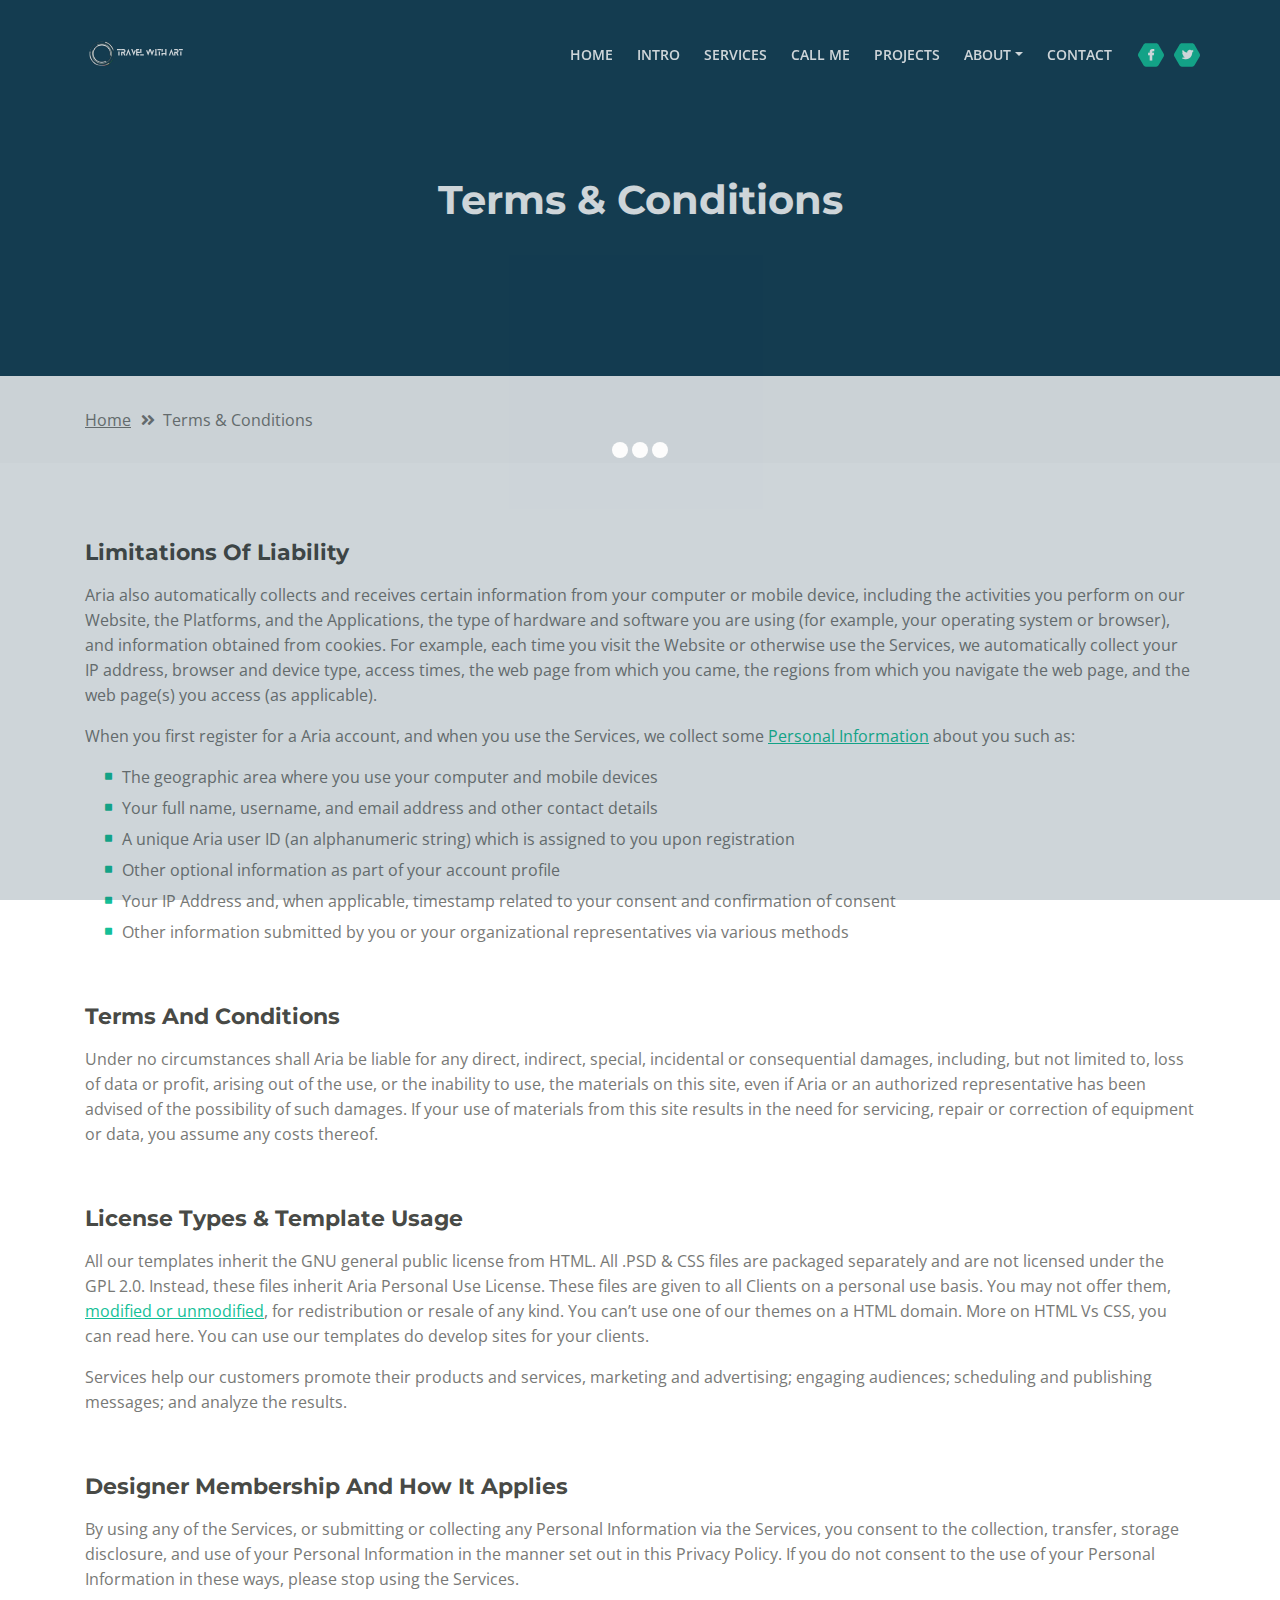
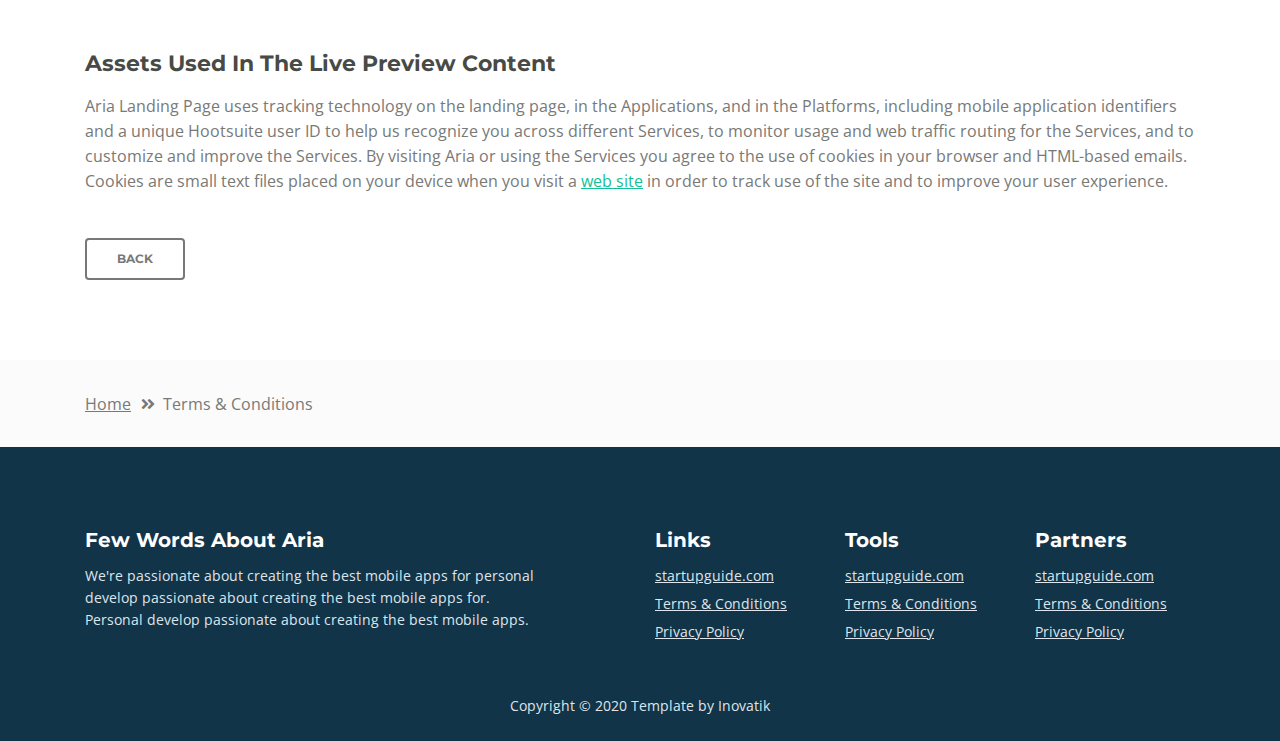
==== terms-conditions.html @ be3e30df "Add files via upload" ====
<!DOCTYPE html>
<html lang="en">
<head>
    <meta charset="utf-8">
    <meta name="viewport" content="width=device-width, initial-scale=1, shrink-to-fit=no">
    
    <!-- SEO Meta Tags -->
    <meta name="description" content="Aria is a business focused HTML landing page template built with Bootstrap to help you create lead generation websites for companies and their services.">
    <meta name="author" content="Inovatik">

    <!-- OG Meta Tags to improve the way the post looks when you share the page on LinkedIn, Facebook, Google+ -->
	<meta property="og:site_name" content="" /> <!-- website name -->
	<meta property="og:site" content="" /> <!-- website link -->
	<meta property="og:title" content=""/> <!-- title shown in the actual shared post -->
	<meta property="og:description" content="" /> <!-- description shown in the actual shared post -->
	<meta property="og:image" content="" /> <!-- image link, make sure it's jpg -->
	<meta property="og:url" content="" /> <!-- where do you want your post to link to -->
	<meta property="og:type" content="article" />

    <!-- Website Title -->
    <title>Terms Conditions - Aria - Business HTML Landing Page Template</title>
    
    <!-- Styles -->
    <link href="https://fonts.googleapis.com/css?family=Montserrat:500,700&display=swap&subset=latin-ext" rel="stylesheet">
    <link href="https://fonts.googleapis.com/css?family=Open+Sans:400,400i,600&display=swap&subset=latin-ext" rel="stylesheet">
    <link href="css/bootstrap.css" rel="stylesheet">
    <link href="css/fontawesome-all.css" rel="stylesheet">
    <link href="css/swiper.css" rel="stylesheet">
	<link href="css/magnific-popup.css" rel="stylesheet">
    <link href="css/styles.css" rel="stylesheet">
	
	<!-- Favicon  -->
    <link rel="icon" href="images/favicon.png">
</head>
<body data-spy="scroll" data-target=".fixed-top">
    
    <!-- Preloader -->
	<div class="spinner-wrapper">
        <div class="spinner">
            <div class="bounce1"></div>
            <div class="bounce2"></div>
            <div class="bounce3"></div>
        </div>
    </div>
    <!-- end of preloader -->
    

    <!-- Navbar -->
    <nav class="navbar navbar-expand-md navbar-dark navbar-custom fixed-top">
        <!-- Text Logo - Use this if you don't have a graphic logo -->
        <!-- <a class="navbar-brand logo-text page-scroll" href="index.html">Aria</a> -->

        <!-- Image Logo -->
        <a class="navbar-brand logo-image" href="index.html"><img src="images/logo.svg" alt="alternative"></a>
        
        <!-- Mobile Menu Toggle Button -->
        <button class="navbar-toggler" type="button" data-toggle="collapse" data-target="#navbarsExampleDefault" aria-controls="navbarsExampleDefault" aria-expanded="false" aria-label="Toggle navigation">
            <span class="navbar-toggler-awesome fas fa-bars"></span>
            <span class="navbar-toggler-awesome fas fa-times"></span>
        </button>
        <!-- end of mobile menu toggle button -->

        <div class="collapse navbar-collapse" id="navbarsExampleDefault">
            <ul class="navbar-nav ml-auto">
                <li class="nav-item">
                    <a class="nav-link page-scroll" href="index.html#header">HOME <span class="sr-only">(current)</span></a>
                </li>
                <li class="nav-item">
                    <a class="nav-link page-scroll" href="index.html#intro">INTRO</a>
                </li>
                <li class="nav-item">
                    <a class="nav-link page-scroll" href="index.html#services">SERVICES</a>
                </li>
                <li class="nav-item">
                    <a class="nav-link page-scroll" href="index.html#callMe">CALL ME</a>
                </li>
                <li class="nav-item">
                    <a class="nav-link page-scroll" href="index.html#projects">PROJECTS</a>
                </li>

                <!-- Dropdown Menu -->          
                <li class="nav-item dropdown">
                    <a class="nav-link dropdown-toggle page-scroll" href="index.html#about" id="navbarDropdown" role="button" aria-haspopup="true" aria-expanded="false">ABOUT</a>
                    <div class="dropdown-menu" aria-labelledby="navbarDropdown">
                        <a class="dropdown-item" href="terms-conditions.html"><span class="item-text">TERMS CONDITIONS</span></a>
                        <div class="dropdown-items-divide-hr"></div>
                        <a class="dropdown-item" href="privacy-policy.html"><span class="item-text">PRIVACY POLICY</span></a>
                    </div>
                </li>
                <!-- end of dropdown menu -->

                <li class="nav-item">
                    <a class="nav-link page-scroll" href="index.html#contact">CONTACT</a>
                </li>
            </ul>
            <span class="nav-item social-icons">
                <span class="fa-stack">
                    <a href="#your-link">
                        <span class="hexagon"></span>
                        <i class="fab fa-facebook-f fa-stack-1x"></i>
                    </a>
                </span>
                <span class="fa-stack">
                    <a href="#your-link">
                        <span class="hexagon"></span>
                        <i class="fab fa-twitter fa-stack-1x"></i>
                    </a>
                </span>
            </span>
        </div>
    </nav> <!-- end of navbar -->
    <!-- end of navbar -->


    <!-- Header -->
    <header id="header" class="ex-header">
        <div class="container">
            <div class="row">
                <div class="col-lg-12">
                    <h1>Terms & Conditions</h1>
                </div> <!-- end of col -->
            </div> <!-- end of row -->
        </div> <!-- end of container -->
    </header> <!-- end of ex-header -->
    <!-- end of header -->


    <!-- Breadcrumbs -->
    <div class="ex-basic-1">
        <div class="container">
            <div class="row">
                <div class="col-lg-12">
                    <div class="breadcrumbs">
                        <a href="index.html">Home</a><i class="fa fa-angle-double-right"></i><span>Terms & Conditions</span>
                    </div> <!-- end of breadcrumbs -->
                </div> <!-- end of col -->
            </div> <!-- end of row -->
        </div> <!-- end of container -->
    </div> <!-- end of ex-basic-1 -->
    <!-- end of breadcrumbs -->


    <!-- Terms Content -->
    <div class="ex-basic-2">
        <div class="container">
            <div class="row">
                <div class="col-lg-12">
                    <div class="text-container">
                        <h3>Limitations Of Liability</h3>
                        <p>Aria also automatically collects and receives certain information from your computer or mobile device, including the activities you perform on our Website, the Platforms, and the Applications, the type of hardware and software you are using (for example, your operating system or browser), and information obtained from cookies. For example, each time you visit the Website or otherwise use the Services, we automatically collect your IP address, browser and device type, access times, the web page from which you came, the regions from which you navigate the web page, and the web page(s) you access (as applicable).</p>
                        <p>When you first register for a Aria account, and when you use the Services, we collect some <a class="green" href="#your-link">Personal Information</a> about you such as:</p>
                        <ul class="list-unstyled li-space-lg indent">
                            <li class="media">
                                <i class="fas fa-square"></i>
                                <div class="media-body">The geographic area where you use your computer and mobile devices</div>
                            </li>
                            <li class="media">
                                <i class="fas fa-square"></i>
                                <div class="media-body">Your full name, username, and email address and other contact details</div>
                            </li>
                            <li class="media">
                                <i class="fas fa-square"></i>
                                <div class="media-body">A unique Aria user ID (an alphanumeric string) which is assigned to you upon registration</div>
                            </li>
                            <li class="media">
                                <i class="fas fa-square"></i>
                                <div class="media-body">Other optional information as part of your account profile</div>
                            </li>
                            <li class="media">
                                <i class="fas fa-square"></i>
                                <div class="media-body">Your IP Address and, when applicable, timestamp related to your consent and confirmation of consent</div>
                            </li>
                            <li class="media">
                                <i class="fas fa-square"></i>
                                <div class="media-body">Other information submitted by you or your organizational representatives via various methods</div>
                            </li>
                        </ul>
                    </div> <!-- end of text-container -->
                    
                    <div class="text-container">
                        <h3>Terms And Conditions</h3>
                        <p>Under no circumstances shall Aria be liable for any direct, indirect, special, incidental or consequential damages, including, but not limited to, loss of data or profit, arising out of the use, or the inability to use, the materials on this site, even if Aria or an authorized representative has been advised of the possibility of such damages. If your use of materials from this site results in the need for servicing, repair or correction of equipment or data, you assume any costs thereof.</p>
                    </div> <!-- end of text-container -->

                    <div class="text-container">
                        <h3>License Types & Template Usage</h3>
                        <p>All our templates inherit the GNU general public license from HTML. All .PSD & CSS files are packaged separately and are not licensed under the GPL 2.0. Instead, these files inherit Aria Personal Use License. These files are given to all Clients on a personal use basis. You may not offer them, <a class="green" href="#your-link">modified or unmodified</a>, for redistribution or resale of any kind. You can’t use one of our themes on a HTML domain. More on HTML Vs CSS, you can read here. You can use our templates do develop sites for your clients.</p>
                        <p>Services help our customers promote their products and services, marketing and advertising; engaging audiences; scheduling and publishing messages; and analyze the results.</p>
                    </div> <!-- end of text-container -->

                    <div class="text-container">
                        <h3>Designer Membership And How It Applies</h3>
                        <p>By using any of the Services, or submitting or collecting any Personal Information via the Services, you consent to the collection, transfer, storage disclosure, and use of your Personal Information in the manner set out in this Privacy Policy. If you do not consent to the use of your Personal Information in these ways, please stop using the Services.</p>
                    </div> <!-- end of text-container -->
                    
                    <div class="text-container last">
                        <h3>Assets Used In The Live Preview Content</h3>
                        <p>Aria Landing Page uses tracking technology on the landing page, in the Applications, and in the Platforms, including mobile application identifiers and a unique Hootsuite user ID to help us recognize you across different Services, to monitor usage and web traffic routing for the Services, and to customize and improve the Services. By visiting Aria or using the Services you agree to the use of cookies in your browser and HTML-based emails. Cookies are small text files placed on your device when you visit a <a class="green" href="#your-link">web site</a> in order to track use of the site and to improve your user experience.</p>
                        <a class="btn-outline-reg" href="index.html">BACK</a>
                    </div> <!-- end of text-container -->
                </div>
            </div> <!-- end of row -->
        </div> <!-- end of container -->
    </div> <!-- end of ex-basic -->
    <!-- end of terms content -->

    
    <!-- Breadcrumbs -->
    <div class="ex-basic-1">
        <div class="container">
            <div class="row">
                <div class="col-lg-12">
                    <div class="breadcrumbs">
                        <a href="index.html">Home</a><i class="fa fa-angle-double-right"></i><span>Terms & Conditions</span>
                    </div> <!-- end of breadcrumbs -->
                </div> <!-- end of col -->
            </div> <!-- end of row -->
        </div> <!-- end of container -->
    </div> <!-- end of ex-basic-1 -->
    <!-- end of breadcrumbs -->


    <!-- Footer -->
    <div class="footer">
        <div class="container">
            <div class="row">
                <div class="col-md-6">
                    <div class="text-container about">
                        <h4>Few Words About Aria</h4>
                        <p class="white">We're passionate about creating the best mobile apps for personal develop passionate about creating the best mobile apps for. Personal develop passionate about creating the best mobile apps.</p>
                    </div> <!-- end of text-container -->
                </div> <!-- end of col -->
                <div class="col-md-2">
                    <div class="text-container">
                        <h4>Links</h4>
                        <ul class="list-unstyled li-space-lg white">
                            <li>
                                <a class="white" href="#your-link">startupguide.com</a>
                            </li>
                            <li>
                                <a class="white" href="terms-conditions.html">Terms & Conditions</a>
                            </li>
                            <li>
                                <a class="white" href="privacy-policy.html">Privacy Policy</a>
                            </li>
                        </ul>
                    </div> <!-- end of text-container -->
                </div> <!-- end of col -->
                <div class="col-md-2">
                    <div class="text-container">
                        <h4>Tools</h4>
                        <ul class="list-unstyled li-space-lg">
                            <li>
                                <a class="white" href="#your-link">startupguide.com</a>
                            </li>
                            <li>
                                <a class="white" href="terms-conditions.html">Terms & Conditions</a>
                            </li>
                            <li class="media">
                                <a class="white" href="privacy-policy.html">Privacy Policy</a>
                            </li>
                        </ul>
                    </div> <!-- end of text-container -->
                </div> <!-- end of col -->
                <div class="col-md-2">
                    <div class="text-container">
                        <h4>Partners</h4>
                        <ul class="list-unstyled li-space-lg">
                            <li>
                                <a class="white" href="#your-link">startupguide.com</a>
                            </li>
                            <li>
                                <a class="white" href="terms-conditions.html">Terms & Conditions</a>
                            </li>
                            <li>
                                <a class="white" href="privacy-policy.html">Privacy Policy</a>
                            </li>
                        </ul>
                    </div> <!-- end of text-container -->
                </div> <!-- end of col -->
            </div> <!-- end of row -->
        </div> <!-- end of container -->
    </div> <!-- end of footer -->  
    <!-- end of footer -->


    <!-- Copyright -->
    <div class="copyright">
        <div class="container">
            <div class="row">
                <div class="col-lg-12">
                    <p class="p-small">Copyright © 2020 <a href="https://inovatik.com">Template by Inovatik</a></p>
                </div> <!-- end of col -->
            </div> <!-- enf of row -->
        </div> <!-- end of container -->
    </div> <!-- end of copyright --> 
    <!-- end of copyright -->

	
    <!-- Scripts -->
    <script src="js/jquery.min.js"></script> <!-- jQuery for Bootstrap's JavaScript plugins -->
    <script src="js/popper.min.js"></script> <!-- Popper tooltip library for Bootstrap -->
    <script src="js/bootstrap.min.js"></script> <!-- Bootstrap framework -->
    <script src="js/jquery.easing.min.js"></script> <!-- jQuery Easing for smooth scrolling between anchors -->
    <script src="js/swiper.min.js"></script> <!-- Swiper for image and text sliders -->
    <script src="js/jquery.magnific-popup.js"></script> <!-- Magnific Popup for lightboxes -->
    <script src="js/morphext.min.js"></script> <!-- Morphtext rotating text in the header -->
    <script src="js/isotope.pkgd.min.js"></script> <!-- Isotope for filter -->
    <script src="js/validator.min.js"></script> <!-- Validator.js - Bootstrap plugin that validates forms -->
    <script src="js/scripts.js"></script> <!-- Custom scripts -->
</body>
</html>
---- css/styles.css ----
/*****************************************
Table Of Contents:

01. General Styles
02. Preloader
03. Navigation
04. Header
05. Intro
06. Description
07. Services
08. Details 1
09. Details 2
10. Testimonials
11. Call Me
12. Projects
13. Project Lightboxes
14. Team
15. About
16. Contact
17. Footer
18. Copyright
19. Back To Top Button
20. Extra Pages
21. Media Queries
******************************************/

/*****************************************
Colors:

- Backgrounds - light gray #fbfbfb
- Background - dark blue #153e52
- Backgrounds navbar, footer - dark gray #113448
- Buttons, bullets, icons - green #14bf98
- Headings text - black #484a46
- Body text - gray #787976
- Body text - light gray #dfe5ec
******************************************/


/******************************/
/*     01. General Styles     */
/******************************/
body,
html {
    width: 100%;
	height: 100%;
}

body, p {
	color: #787976; 
	font: 400 1rem/1.5625rem "Open Sans", sans-serif;
}

.p-large {
	font: 400 1.125rem/1.625rem "Open Sans", sans-serif;
}

.p-small {
	font: 400 0.875rem/1.375rem "Open Sans", sans-serif;
}

.p-heading {
	margin-bottom: 3.5rem;
	text-align: center;
}

.li-space-lg li {
	margin-bottom: 0.375rem;
}

.indent {
	padding-left: 1.25rem;
}

h1 {
	color: #484a46;
	font: 700 2.5rem/3rem "Montserrat", sans-serif;
}

h2 {
	color: #484a46;
	font: 700 1.75rem/2.125rem "Montserrat", sans-serif;
}

h3 {
	color: #484a46;
	font: 700 1.375rem/1.75rem "Montserrat", sans-serif;
}

h4 {
	color: #484a46;
	font: 700 1.25rem/1.625rem "Montserrat", sans-serif;
}

h5 {
	color: #484a46;
	font: 700 1.125rem/1.5rem "Montserrat", sans-serif;
}

h6 {
	color: #484a46;
	font: 700 1rem/1.375rem "Montserrat", sans-serif;
}

a {
	color: #787976;
	text-decoration: underline;
}

a:hover {
	color: #787976;
	text-decoration: underline;
}

a.green {
	color: #14bf98;
}

a.white,
.white {
	color: #dfe5ec;
}

.testimonial-text {
	font-style: italic;
}

.testimonial-author {
	font: 700 1rem/1.375rem "Montserrat", sans-serif;
}

strong {
	color: #484a46;
}

.section-title {
	color: #14bf98;
	font: 500 0.8125rem/1.125rem "Montserrat", sans-serif;
}

.btn-solid-reg {
	display: inline-block;
	padding: 1.1875rem 1.875rem 1.1875rem 1.875rem;
	border: 0.125rem solid #14bf98;
	border-radius: 0.25rem;
	background-color: #14bf98;
	color: #fff;
	font: 700 0.75rem/0 "Montserrat", sans-serif;
	text-decoration: none;
	transition: all 0.2s;
}

.btn-solid-reg:hover {
	background-color: transparent;
	color: #14bf98;
	text-decoration: none;
}

.btn-solid-lg {
	display: inline-block;
	padding: 1.375rem 2.125rem 1.375rem 2.125rem;
	border: 0.125rem solid #14bf98;
	border-radius: 0.25rem;
	background-color: #14bf98;
	color: #fff;
	font: 700 0.75rem/0 "Montserrat", sans-serif;
	text-decoration: none;
	transition: all 0.2s;
}

.btn-solid-lg:hover {
	background-color: transparent;
	color: #14bf98;
	text-decoration: none;
}

.btn-outline-reg {
	display: inline-block;
	padding: 1.1875rem 1.875rem 1.1875rem 1.875rem;
	border: 0.125rem solid #787976;
	border-radius: 0.25rem;
	background-color: transparent;
	color: #787976;
	font: 700 0.75rem/0 "Montserrat", sans-serif;
	text-decoration: none;
	transition: all 0.2s;
}

.btn-outline-reg:hover {
	background-color: #787976;
	color: #fff;
	text-decoration: none;
}

.btn-outline-lg {
	display: inline-block;
	padding: 1.375rem 2.125rem 1.375rem 2.125rem;
	border: 0.125rem solid #787976;
	border-radius: 0.25rem;
	background-color: transparent;
	color: #787976;
	font: 700 0.75rem/0 "Montserrat", sans-serif;
	text-decoration: none;
	transition: all 0.2s;
}

.btn-outline-lg:hover {
	background-color: #787976;
	color: #fff;
	text-decoration: none;
}

.btn-outline-sm {
	display: inline-block;
	padding: 1rem 1.625rem 0.9375rem 1.625rem;
	border: 0.125rem solid #787976;
	border-radius: 0.25rem;
	background-color: transparent;
	color: #787976;
	font: 700 0.75rem/0 "Montserrat", sans-serif;
	text-decoration: none;
	transition: all 0.2s;
}

.btn-outline-sm:hover {
	background-color: #787976;
	color: #fff;
	text-decoration: none;
}

.form-group {
	position: relative;
	margin-bottom: 1.25rem;
}

.form-group.has-error.has-danger {
	margin-bottom: 0.625rem;
}

.form-group.has-error.has-danger .help-block.with-errors ul {
	margin-top: 0.375rem;
}

.label-control {
	position: absolute;
	top: 0.8125rem;
	left: 1.375rem;
	color: #787976;
	opacity: 1;
	font: 400 0.875rem/1.375rem "Open Sans", sans-serif;
	cursor: text;
	transition: all 0.2s ease;
}

/* IE10+ hack to solve lower label text position compared to the rest of the browsers */
@media screen and (-ms-high-contrast: active), screen and (-ms-high-contrast: none) {  
	.label-control {
		top: 0.9375rem;
	}
}

.form-control-input:focus + .label-control,
.form-control-input.notEmpty + .label-control,
.form-control-textarea:focus + .label-control,
.form-control-textarea.notEmpty + .label-control {
	top: 0.125rem;
	opacity: 1;
	font-size: 0.75rem;
	font-weight: 500;
}

.form-control-input,
.form-control-select {
	display: block; /* needed for proper display of the label in Firefox, IE, Edge */
	width: 100%;
	padding-top: 1.25rem;
	padding-bottom: 0.25rem;
	padding-left: 1.3125rem;
	border: 1px solid #dadada;
	border-radius: 0.25rem;
	background-color: #fff;
	color: #787976;
	font: 400 0.875rem/1.375rem "Open Sans", sans-serif;
	transition: all 0.2s;
	-webkit-appearance: none; /* removes inner shadow on form inputs on ios safari */
}

.form-control-select {
	padding-top: 0.5rem;
	padding-bottom: 0.5rem;
	height: 3rem;
}

/* IE10+ hack to solve lower label text position compared to the rest of the browsers */
@media screen and (-ms-high-contrast: active), screen and (-ms-high-contrast: none) {  
	.form-control-input {
		padding-top: 1.25rem;
		padding-bottom: 0.75rem;
		line-height: 1.75rem;
	}

	.form-control-select {
		padding-top: 0.875rem;
		padding-bottom: 0.75rem;
		height: 3.125rem;
		line-height: 2.125rem;
	}
}

select {
    /* you should keep these first rules in place to maintain cross-browser behavior */
    -webkit-appearance: none;
	-moz-appearance: none;
	-ms-appearance: none;
    -o-appearance: none;
    appearance: none;
    background-image: url('../images/down-arrow.png');
    background-position: 96% 50%;
    background-repeat: no-repeat;
    outline: none;
}

select::-ms-expand {
    display: none; /* removes the ugly default down arrow on select form field in IE11 */
}

.form-control-textarea {
	display: block; /* used to eliminate a bottom gap difference between Chrome and IE/FF */
	width: 100%;
	height: 8rem; /* used instead of html rows to normalize height between Chrome and IE/FF */
	padding-top: 1.25rem;
	padding-left: 1.3125rem;
	border: 1px solid #dadada;
	border-radius: 0.25rem;
	background-color: #fff;
	color: #787976;
	font: 400 1rem/1.5625rem "Open Sans", sans-serif;
	transition: all 0.2s;
}

.form-control-input:focus,
.form-control-select:focus,
.form-control-textarea:focus {
	border: 1px solid #a1a1a1;
	outline: none; /* Removes blue border on focus */
}

.form-control-input:hover,
.form-control-select:hover,
.form-control-textarea:hover {
	border: 1px solid #a1a1a1;
}

.checkbox {
	font: 400 0.875rem/1.375rem "Open Sans", sans-serif;
}

input[type='checkbox'] {
	vertical-align: -15%;
	margin-right: 0.375rem;
}

/* IE10+ hack to raise checkbox field position compared to the rest of the browsers */
@media screen and (-ms-high-contrast: active), screen and (-ms-high-contrast: none) {  
	input[type='checkbox'] {
		vertical-align: -9%;
	}
}

.form-control-submit-button {
	display: inline-block;
	width: 100%;
	height: 3.125rem;
	border: 0.125rem solid #14bf98;
	border-radius: 0.25rem;
	background-color: #14bf98;
	color: #fff;
	font: 700 0.75rem/1.75rem "Montserrat", sans-serif;
	cursor: pointer;
	transition: all 0.2s;
}

.form-control-submit-button:hover {
	background-color: transparent;
	color: #14bf98;
}

/* Form Success And Error Message Formatting */
#lmsgSubmit.h3.text-center.tada.animated,
#cmsgSubmit.h3.text-center.tada.animated,
#pmsgSubmit.h3.text-center.tada.animated,
#lmsgSubmit.h3.text-center,
#cmsgSubmit.h3.text-center,
#pmsgSubmit.h3.text-center {
	display: block;
	margin-bottom: 0;
	color: #b93636;
	font: 400 1.125rem/1rem "Open Sans", sans-serif;
}

.help-block.with-errors .list-unstyled {
	color: #787976;
	font-size: 0.75rem;
	line-height: 1.125rem;
	text-align: left;
}

.help-block.with-errors ul {
	margin-bottom: 0;
}
/* end of form success and error message formatting */

/* Form Success And Error Message Animation - Animate.css */
@-webkit-keyframes tada {
	from {
		-webkit-transform: scale3d(1, 1, 1);
		-ms-transform: scale3d(1, 1, 1);
		transform: scale3d(1, 1, 1);
	}
	10%, 20% {
		-webkit-transform: scale3d(.9, .9, .9) rotate3d(0, 0, 1, -3deg);
		-ms-transform: scale3d(.9, .9, .9) rotate3d(0, 0, 1, -3deg);
		transform: scale3d(.9, .9, .9) rotate3d(0, 0, 1, -3deg);
	}
	30%, 50%, 70%, 90% {
		-webkit-transform: scale3d(1.1, 1.1, 1.1) rotate3d(0, 0, 1, 3deg);
		-ms-transform: scale3d(1.1, 1.1, 1.1) rotate3d(0, 0, 1, 3deg);
		transform: scale3d(1.1, 1.1, 1.1) rotate3d(0, 0, 1, 3deg);
	}
	40%, 60%, 80% {
		-webkit-transform: scale3d(1.1, 1.1, 1.1) rotate3d(0, 0, 1, -3deg);
		-ms-transform: scale3d(1.1, 1.1, 1.1) rotate3d(0, 0, 1, -3deg);
		transform: scale3d(1.1, 1.1, 1.1) rotate3d(0, 0, 1, -3deg);
	}
	to {
		-webkit-transform: scale3d(1, 1, 1);
		-ms-transform: scale3d(1, 1, 1);
		transform: scale3d(1, 1, 1);
	}
}

@keyframes tada {
	from {
		-webkit-transform: scale3d(1, 1, 1);
		-ms-transform: scale3d(1, 1, 1);
		transform: scale3d(1, 1, 1);
	}
	10%, 20% {
		-webkit-transform: scale3d(.9, .9, .9) rotate3d(0, 0, 1, -3deg);
		-ms-transform: scale3d(.9, .9, .9) rotate3d(0, 0, 1, -3deg);
		transform: scale3d(.9, .9, .9) rotate3d(0, 0, 1, -3deg);
	}
	30%, 50%, 70%, 90% {
		-webkit-transform: scale3d(1.1, 1.1, 1.1) rotate3d(0, 0, 1, 3deg);
		-ms-transform: scale3d(1.1, 1.1, 1.1) rotate3d(0, 0, 1, 3deg);
		transform: scale3d(1.1, 1.1, 1.1) rotate3d(0, 0, 1, 3deg);
	}
	40%, 60%, 80% {
		-webkit-transform: scale3d(1.1, 1.1, 1.1) rotate3d(0, 0, 1, -3deg);
		-ms-transform: scale3d(1.1, 1.1, 1.1) rotate3d(0, 0, 1, -3deg);
		transform: scale3d(1.1, 1.1, 1.1) rotate3d(0, 0, 1, -3deg);
	}
	to {
		-webkit-transform: scale3d(1, 1, 1);
		-ms-transform: scale3d(1, 1, 1);
		transform: scale3d(1, 1, 1);
	}
}

.tada {
	-webkit-animation-name: tada;
	animation-name: tada;
}

.animated {
	-webkit-animation-duration: 1s;
	animation-duration: 1s;
	-webkit-animation-fill-mode: both;
	animation-fill-mode: both;
}
/* end of form success and error message animation - Animate.css */

/* Fade-move Animation For Lightbox - Magnific Popup */
/* at start */
.my-mfp-slide-bottom .zoom-anim-dialog {
	opacity: 0;
	transition: all 0.2s ease-out;
	-webkit-transform: translateY(-1.25rem) perspective(37.5rem) rotateX(10deg);
	-ms-transform: translateY(-1.25rem) perspective(37.5rem) rotateX(10deg);
	transform: translateY(-1.25rem) perspective(37.5rem) rotateX(10deg);
}

/* animate in */
.my-mfp-slide-bottom.mfp-ready .zoom-anim-dialog {
	opacity: 1;
	-webkit-transform: translateY(0) perspective(37.5rem) rotateX(0); 
	-ms-transform: translateY(0) perspective(37.5rem) rotateX(0); 
	transform: translateY(0) perspective(37.5rem) rotateX(0); 
}

/* animate out */
.my-mfp-slide-bottom.mfp-removing .zoom-anim-dialog {
	opacity: 0;
	-webkit-transform: translateY(-0.625rem) perspective(37.5rem) rotateX(10deg); 
	-ms-transform: translateY(-0.625rem) perspective(37.5rem) rotateX(10deg); 
	transform: translateY(-0.625rem) perspective(37.5rem) rotateX(10deg); 
}

/* dark overlay, start state */
.my-mfp-slide-bottom.mfp-bg {
	opacity: 0;
	transition: opacity 0.2s ease-out;
}

/* animate in */
.my-mfp-slide-bottom.mfp-ready.mfp-bg {
	opacity: 0.8;
}
/* animate out */
.my-mfp-slide-bottom.mfp-removing.mfp-bg {
	opacity: 0;
}
/* end of fade-move animation for lightbox - magnific popup */

/* Fade Animation For Image Slider - Magnific Popup */
@-webkit-keyframes fadeIn {
	from {
		opacity: 0;
	}
	to {
		opacity: 1;
	}
}

@keyframes fadeIn {
	from {
		opacity: 0;
	}
	to {
		opacity: 1;
	}
}

.fadeIn {
	-webkit-animation: fadeIn 0.6s;
	animation: fadeIn 0.6s;
}

@-webkit-keyframes fadeOut {
	from {
		opacity: 1;
	}
	to {
		opacity: 0;
	}
}

@keyframes fadeOut {
	from {
		opacity: 1;
	}
	to {
		opacity: 0;
	}
}

.fadeOut {
	-webkit-animation: fadeOut 0.8s;
	animation: fadeOut 0.8s;
}
/* end of fade animation for image slider - magnific popup */


/*************************/
/*     02. Preloader     */
/*************************/
.spinner-wrapper {
	position: fixed;
	z-index: 999999;
	top: 0;
	right: 0;
	bottom: 0;
	left: 0;
	background: #113448;
}

.spinner {
	position: absolute;
	top: 50%; /* centers the loading animation vertically one the screen */
	left: 50%; /* centers the loading animation horizontally one the screen */
	width: 3.75rem;
	height: 1.25rem;
	margin: -0.625rem 0 0 -1.875rem; /* is width and height divided by two */ 
	text-align: center;
}

.spinner > div {
	display: inline-block;
	width: 1rem;
	height: 1rem;
	border-radius: 100%;
	background-color: #fff;
	-webkit-animation: sk-bouncedelay 1.4s infinite ease-in-out both;
	animation: sk-bouncedelay 1.4s infinite ease-in-out both;
}

.spinner .bounce1 {
	-webkit-animation-delay: -0.32s;
	animation-delay: -0.32s;
}

.spinner .bounce2 {
	-webkit-animation-delay: -0.16s;
	animation-delay: -0.16s;
}

@-webkit-keyframes sk-bouncedelay {
	0%, 80%, 100% { -webkit-transform: scale(0); }
	40% { -webkit-transform: scale(1.0); }
}

@keyframes sk-bouncedelay {
	0%, 80%, 100% { 
		-webkit-transform: scale(0);
		-ms-transform: scale(0);
		transform: scale(0);
	} 40% { 
		-webkit-transform: scale(1.0);
		-ms-transform: scale(1.0);
		transform: scale(1.0);
	}
}


/**************************/
/*     03. Navigation     */
/**************************/
.navbar-custom {
	padding-top: 0.375rem;
	padding-bottom: 0.375rem;
	background-color: #113448;
	box-shadow: 0 0.0625rem 0.375rem 0 rgba(0, 0, 0, 0.1);
	font: 600 0.875rem/0.875rem "Open Sans", sans-serif;
	transition: all 0.2s;
}

.navbar-custom .navbar-brand {
	font-size: 0;
}

.navbar-custom .navbar-brand.logo-image img {
    width: 7.0625rem;
	height: 2rem;
	-webkit-backface-visibility: hidden;
}

.navbar-custom .navbar-brand.logo-text {
	margin-top: 0.25rem;
	margin-bottom: 0.25rem;
	font: 700 2.25rem/1.5rem "Montserrat", sans-serif;
	color: #fff;
	text-decoration: none;
}

.navbar-custom .navbar-nav {
	margin-top: 0.75rem;
	margin-bottom: 0.5rem;
}

.navbar-custom .nav-item .nav-link {
	padding: 0.625rem 0.75rem 0.625rem 0.75rem;
	color: #fff;
	text-decoration: none;
	transition: all 0.2s ease;
}

.navbar-custom .nav-item .nav-link:hover,
.navbar-custom .nav-item .nav-link.active {
	color: #14bf98;
}

/* Dropdown Menu */
.navbar-custom .dropdown:hover > .dropdown-menu {
	display: block; /* this makes the dropdown menu stay open while hovering it */
	min-width: auto;
	animation: fadeDropdown 0.2s; /* required for the fade animation */
}

@keyframes fadeDropdown {
    0% {
        opacity: 0;
    }

    100% {
        opacity: 1;
    }
}

.navbar-custom .dropdown-toggle:focus { /* removes dropdown outline on focus  */
	outline: 0;
}

.navbar-custom .dropdown-menu {
	margin-top: 0;
	border: none;
	border-radius: 0.25rem;
	background-color: #113448;
}

.navbar-custom .dropdown-item {
	color: #fff;
	text-decoration: none;
}

.navbar-custom .dropdown-item:hover {
	background-color: #113448;
}

.navbar-custom .dropdown-item .item-text {
	font: 600 0.875rem/0.875rem "Open Sans", sans-serif;
}

.navbar-custom .dropdown-item:hover .item-text {
	color: #14bf98;
}

.navbar-custom .dropdown-items-divide-hr {
	width: 100%;
	height: 1px;
	margin: 0.75rem auto 0.75rem auto;
	border: none;
	background-color: #b5bcc4;
	opacity: 0.2;
}
/* end of dropdown menu */

.navbar-custom .social-icons {
	display: none;
}

.navbar-custom .navbar-toggler {
	border: none;
	color: #fff;
	font-size: 2rem;
}

.navbar-custom button[aria-expanded='false'] .navbar-toggler-awesome.fas.fa-times{
	display: none;
}

.navbar-custom button[aria-expanded='false'] .navbar-toggler-awesome.fas.fa-bars{
	display: inline-block;
}

.navbar-custom button[aria-expanded='true'] .navbar-toggler-awesome.fas.fa-bars{
	display: none;
}

.navbar-custom button[aria-expanded='true'] .navbar-toggler-awesome.fas.fa-times{
	display: inline-block;
	margin-right: 0.125rem;
}


/*********************/
/*    04. Header     */
/*********************/
.header {
	background: linear-gradient(rgba(0, 0, 0, 0.3), rgba(0, 0, 0, 0.5)), url('../images/header-background.jpg') center center no-repeat;
	background-size: cover;
}

.header .header-content {
	padding-top: 8rem;
	padding-bottom: 2.125rem;
	text-align: center;
}

.header .text-container {
	margin-bottom: 3rem;
}

.header h1 {
	margin-bottom: 0.5rem;
	color: #fff;
}

.header .p-large {
	margin-bottom: 2rem;
	color: #dfe5ec;
}

.header .btn-solid-lg {
	margin-right: 0.5rem;
	margin-bottom: 1.25rem;
}


/*********************/
/*     05. Intro     */
/*********************/
.basic-1 {
	padding-top: 6.5rem;
	padding-bottom: 3rem;
}

.basic-1 .text-container {
	margin-bottom: 3rem;
}

.basic-1 .section-title {
	margin-bottom: 0.5rem;
}

.basic-1 h2 {
	margin-bottom: 1.375rem;
}

.basic-1 .testimonial-author {
	color: #484a46;
}

/* Hover Animation */
.basic-1 .image-container {
	overflow: hidden;
	border-radius: 0.25rem;
}

.basic-1 .image-container img {
	margin: 0;
	border-radius: 0.25rem;
	transition: all 0.3s;
}

.basic-1 .image-container:hover img {
	-moz-transform: scale(1.15);
	-webkit-transform: scale(1.15);
	transform: scale(1.15);
} 
/* end of hover animation */


/***************************/
/*     06. Description     */
/***************************/
.cards-1 {
	padding-top: 3rem;
	padding-bottom: 2.875rem;
}

.cards-1 .card {
	margin-bottom: 2.5rem;
	border: none;
	text-align: center;
}

.cards-1 .fa-stack {
	width: 6rem;
	height: 6rem;
	margin-right: auto;
	margin-bottom: 1rem;
	margin-left: auto;
	line-height: 6rem;
	text-align: left;
}

.cards-1 .fa-stack .hexagon {
	position: absolute;
	width: 6rem;
	height: 6rem;
	background: url('../images/hexagon-green.svg') center center no-repeat;
	background-size: 6rem 6rem;
}

.cards-1 .fa-stack-1x {
	color: #fff;
	font-size: 2rem;
}

.cards-1 .card-body {
	padding: 0;
}

.cards-1 .card-title {
	margin-bottom: 0.625rem;
}


/************************/
/*     07. Services     */
/************************/
.cards-2 {
	padding-top: 6.625rem;	
	padding-bottom: 1.25rem;	
	background-color: #fbfbfb;
}

.cards-2 .section-title {
	margin-bottom: 0.5rem;
	text-align: center;
}

.cards-2 h2 {
	margin-bottom: 3.25rem;
	text-align: center;
}

.cards-2 .card {
	margin-bottom: 5.625rem;
	border: none;
	background-color: transparent;
}

.cards-2 .card-image img {
	border-top-left-radius: 0.375rem;
	border-top-right-radius: 0.375rem;
}

.cards-2 .card-body {
	padding: 2.25rem 2rem 2.125rem 2rem;
	border: 1px solid #ebe8e8;
	border-bottom-left-radius: 0.375rem;
	border-bottom-right-radius: 0.375rem;
	background-color: #fff;
}

.cards-2 h3 {
	margin-bottom: 0.75rem;
	text-align: center;
}

.cards-2 .list-unstyled {
	margin-bottom: 1.5rem;
}

.cards-2 .list-unstyled .fas {
	color: #14bf98;
	font-size: 0.5rem;
	line-height: 1.375rem;
}

.cards-2 .list-unstyled .media-body {
	margin-left: 0.625rem;
}

.cards-2 .price {
	margin-bottom: 0.25rem;
	color: #484a46;
	font: 700 1rem/1.5rem "Montserrat", sans-serif;
	text-align: center;
}

.cards-2 .price span {
	color: #14bf98;
}

.cards-2 .button-container {
	margin-top: -1.375rem;
	text-align: center;
}

.cards-2 .btn-solid-reg:hover {
	background-color: #fff;
}


/*************************/
/*     08. Details 1     */
/*************************/
.accordion .area-1 {
	height: 27rem;
	background: url('../images/details-1-background.jpg') center center no-repeat;
	background-size: cover;
}

.accordion .accordion-container {
	max-width: 90%;
	margin-right: auto;
	margin-left: auto;
	padding-top: 6.375rem;
	padding-bottom: 1.5rem;
}

.accordion h2 {
	margin-bottom: 1.625rem;
}

.accordion .item {
	margin-bottom: 2rem;
}

.accordion h4 {
	margin-bottom: 0;
}

.accordion span[aria-expanded="true"] .circle-numbering,
.accordion span[aria-expanded="false"] .circle-numbering {
	display: inline-block;
	width: 2.25rem;
	height: 2.25rem;
	margin-right: 0.875rem;
	border: 0.125rem solid #14bf98;
	border-radius: 50%;
	background-color: #14bf98;
	color: #fff;
	font: 700 1rem/2.125rem "Montserrat", sans-serif;
	text-align: center;
	vertical-align: middle;
	cursor: pointer;
	transition: all 0.2s ease;
}

.accordion span[aria-expanded="false"] .circle-numbering {
	border: 0.125rem solid #484a46;
	background-color: transparent;
	color: #484a46;
}

.accordion .item:hover span[aria-expanded="false"] .circle-numbering {
	border: 0.125rem solid #14bf98;
	color: #14bf98;
}

.accordion .accordion-title {
	display: inline-block;
	width: 70%;
	margin-top: 0.125rem;
	margin-bottom: 0.25rem;
	color: #484a46;
	font: 700 1.25rem/1.75rem "Montserrat", sans-serif;
	vertical-align: middle;
	cursor: pointer;
	transition: all 0.2s ease;
}

.accordion .item:hover .accordion-title {
	color: #14bf98;
}

.accordion span[aria-expanded="true"] .accordion-title {
	color: #14bf98;
}

.accordion .accordion-body {
	margin-left: 3.125rem;
}


/*************************/
/*     09. Details 2     */
/*************************/
.tabs .tabs-container {
	max-width: 90%;
	margin-right: auto;
	margin-left: auto;
	padding-top: 2rem;
	padding-bottom: 5.75rem;
}

.tabs .nav-tabs {
	justify-content: center;
	margin-bottom: 1.125rem;
	border-bottom: none;
}

.tabs .nav-link {
	margin-right: 1.625rem;
	margin-bottom: 0.875rem;
	padding: 0;
	border: none;
	border-radius: 0.25rem;
	color: #c1cace;
	font: 700 1.375rem/1.375rem "Montserrat", sans-serif;
	text-decoration: none;
	transition: all 0.2s ease;
}

.tabs .nav-link:hover,
.tabs .nav-link.active {
	color: #14bf98;
}

.tabs .nav-link .fas {
	margin-right: 0.125rem;
	font-size: 0.875rem;
	vertical-align: 20%;
}

.tabs #tab-1 .progress-container {
	margin-top: 1.5rem;
}

.tabs #tab-1 .progress-container .title {
	margin-bottom: 0.25rem;
	color: #484a46;
	font: 600 0.875rem/1.25rem "Open Sans", sans-serif;
}

.tabs #tab-1 .progress {
	height: 1.375rem;
	margin-bottom: 1.125rem;
	border-radius: 0.125rem;
	background-color: #f9fafc;
}

.tabs #tab-1 .progress-bar {
	display: block;
	padding-left: 1.5rem;
	border-radius: 0.125rem;
	background: linear-gradient(to bottom right, #14bf98, #1bd1a7);
}

.tabs #tab-1 .progress-bar.first {
	width: 100%;
}

.tabs #tab-1 .progress-bar.second {
	width: 75%;
}

.tabs #tab-1 .progress-bar.third {
	width: 90%;
}

.tabs #tab-2 .list-unstyled {
	margin-top: 1.75rem;
	margin-bottom: 0;
	vertical-align: top;
}

.tabs #tab-2 .list-unstyled .media {
	margin-bottom: 2rem;
}

.tabs #tab-2 .list-unstyled .media-bullet {
	color: #14bf98;
	font-weight: 600;
	font-size: 2rem;
	line-height: 2rem;
}

.tabs #tab-2 .list-unstyled .media-body {
	margin-left: 0.875rem;
}

.tabs #tab-3 .list-unstyled .fas {
	color: #14bf98;
	font-size: 0.5rem;
	line-height: 1.375rem;
}

.tabs #tab-3 .list-unstyled .media-body {
	margin-left: 0.625rem;
}

.tabs #tab-3 .list-unstyled {
	margin-bottom: 1.75rem;
}

.tabs .area-2 {
	height: 27rem;
	background: url('../images/details-2-background.jpg') center center no-repeat;
	background-size: cover;
}


/****************************/
/*     10. Testimonials     */
/****************************/
.slider {
	padding-top: 6.375rem;
	padding-bottom: 6.5rem;
	background-color: #fbfbfb;
}

.slider h2 {
	margin-bottom: 0.75rem;
	text-align: center;
}

.slider .slider-container {
	position: relative;
}

.slider .swiper-container {
	position: static;
	width: 90%;
	text-align: center;
}

.slider .swiper-button-prev:focus,
.slider .swiper-button-next:focus {
	/* even if you can't see it chrome you can see it on mobile device */
	outline: none;
}

.slider .swiper-button-prev {
	left: -0.5rem;
	background-image: url("data:image/svg+xml;charset=utf-8,%3Csvg%20xmlns%3D'http%3A%2F%2Fwww.w3.org%2F2000%2Fsvg'%20viewBox%3D'0%200%2028%2044'%3E%3Cpath%20d%3D'M0%2C22L22%2C0l2.1%2C2.1L4.2%2C22l19.9%2C19.9L22%2C44L0%2C22L0%2C22L0%2C22z'%20fill%3D'%23787976'%2F%3E%3C%2Fsvg%3E");
	background-size: 1.125rem 1.75rem;
}

.slider .swiper-button-next {
	right: -0.5rem;
	background-image: url("data:image/svg+xml;charset=utf-8,%3Csvg%20xmlns%3D'http%3A%2F%2Fwww.w3.org%2F2000%2Fsvg'%20viewBox%3D'0%200%2028%2044'%3E%3Cpath%20d%3D'M27%2C22L27%2C22L5%2C44l-2.1-2.1L22.8%2C22L2.9%2C2.1L5%2C0L27%2C22L27%2C22z'%20fill%3D'%23787976'%2F%3E%3C%2Fsvg%3E");
	background-size: 1.125rem 1.75rem;
}

.slider .card {
	position: relative;
	border: none;
	background-color: transparent;
}

.slider .card-image {
	width: 6rem;
	height: 6rem;
	margin-right: auto;
	margin-bottom: 0.25rem;
	margin-left: auto;
	border-radius: 50%;
}

.slider .card .card-body {
	padding-bottom: 0;
}

.slider .testimonial-text {
	margin-bottom: 0.625rem;
}

.slider .testimonial-author {
	color: #484a46;
}


/**********************/
/*     11. Call Me    */
/**********************/
.form-1 {
	padding-top: 6.625rem;	
	padding-bottom: 5.625rem;	
	background-color: #153e52;
}

.form-1 .text-container {
	margin-bottom: 4rem;
}

.form-1 .section-title {
	margin-bottom: 0.5rem;
}

.form-1 h2 {
	margin-bottom: 1.375rem;
	color: #fff;
}

.form-1 .list-unstyled .fas {
	color: #14bf98;
	font-size: 0.5rem;
	line-height: 1.375rem;
}

.form-1 .list-unstyled .media-body {
	margin-left: 0.625rem;
}

.form-1 .label-control {
	color: #fff;
}

.form-1 .form-control-input,
.form-1 .form-control-select {
	border: 1px solid #39728f;
	background-color: #2a5d77;
	color: #fff;
}

.form-1 .form-control-textarea {
	border: 1px solid #39728f;
	background-color: #2a5d77;
	color: #fff;
}

.form-1 .form-control-input:focus,
.form-1 .form-control-input:hover,
.form-1 .form-control-select:focus,
.form-1 .form-control-select:hover,
.form-1 .form-control-textarea:focus,
.form-1 .form-control-textarea:hover {
	border: 1px solid #fff;
}

#lmsgSubmit.h3.text-center.tada.animated,
#lmsgSubmit.h3.text-center {
	color: #fff;
}

.form-1 .help-block.with-errors .list-unstyled {
	color: #dfe5ec;
}


/************************/
/*     12. Projects     */
/************************/
.filter {
	padding-top: 6.5rem;
	padding-bottom: 7rem;
}

.filter .section-title {
	margin-bottom: 0.5rem;
}

.filter h2,
.filter .section-title {
	text-align: center;
}

.filter h2 {
	margin-bottom: 3.25rem;
}

.filter .button-group {
	text-align: center;
}

.filter .button-group a {
	display: inline-block;
	margin-right: 0.1875rem;
	margin-bottom: 0.5rem;
	margin-left: 0.1875rem;
	padding: 0.3125rem 1.375rem 0.25rem 1.375rem;
	border-radius: 0.25rem;
	background-color: #f1f4f7;
	color: #7b7e85;
	font: 700 0.75rem/1.25rem "Montserrat", sans-serif;
	cursor: pointer;
	transition: all 0.2s ease;
}

.filter .button-group a:hover {
	background-color: #14bf98;
	color: #fff;
}

.filter .button-group a.button.is-checked {
	background-color: #14bf98;
	color: #fff;
}

.filter .grid {
	margin-top: 1.25rem;
	border-radius: 0.375rem;
}

/* Hover Animation */
.filter .element-item {
	position: relative;
	float: left;
	overflow: hidden;
	width: 50%;
	background-color: #000; /* to hide 1px white margin in IE */
}

.filter .element-item img {
	max-width: 100%;
	margin: 0;
	transition: all 0.3s;
}

.filter .element-item:hover img {
	-moz-transform: scale(1.15);
	-webkit-transform: scale(1.15);
	transform: scale(1.15);
} 
/* end of hover animation */

.filter .element-item .element-item-overlay { 
	position: absolute;
	z-index: 2;
	top: 0;
	left: 0;
	width: 100%;
	height: 100%;
	background-color: rgba(0, 0, 0, 0.4);
	opacity: 1;
	text-align: center;
	transition: all 0.3s;
}

.filter .element-item .element-item-overlay span { 
	position: absolute;
	z-index: 3;
	top: 42%;
	right: 0;
	left: 0;
	color: #fff;
	font: 700 1.125rem/1.625rem "Montserrat", sans-serif;
}


/**********************************/
/*     13. Project Lightboxes     */
/**********************************/
.lightbox-basic {
	position: relative;
	max-width: 62.5rem;
	margin: 2.5rem auto;
	padding: 1.5625rem;
	border-radius: 0.25rem;
	background: #fff;
	text-align: left;
}

.lightbox-basic img {
	margin-right: auto;
	margin-bottom: 2rem;
	margin-left: auto;
	border-radius: 0.25rem;
}

.lightbox-basic .line-heading {
	width: 3rem;
	height: 1px;
	margin-top: 0;
	margin-bottom: 0.625rem;
	margin-left: 0;
	border: none;
	background-color: #14bf98;
}

.lightbox-basic h6 {
	margin-bottom: 2rem;
}

.lightbox-basic .testimonial-container {
	margin-top: 1.75rem;
	margin-bottom: 2.125rem;
	padding: 1.125rem 1.5rem 1.125rem 1.5rem;
	border-radius: 0.25rem;
	background-color: #fbfbfb;
}

.lightbox-basic .testimonial-text {
	margin-bottom: 0.5rem;
}

.lightbox-basic .testimonial-author {
	margin-bottom: 0;
}

.lightbox-basic .btn-solid-reg,
.lightbox-basic .btn-outline-reg {
	margin-right: 0.375rem;
	margin-bottom: 1rem;
}

.lightbox-basic a.mfp-close.as-button {
	position: relative;
	width: auto;
	height: auto;
	margin-right: 0.5rem;
	color: #484a46;
	opacity: 1;
}

.lightbox-basic a.mfp-close.as-button:hover {
	color: #f2f2f2;
}

.lightbox-basic button.mfp-close.x-button {
	position: absolute;
	top: -0.375rem;
	right: -0.375rem;
	width: 2.75rem;
	height: 2.75rem;
}


/********************/
/*     14. Team     */
/********************/
.basic-2 {
	padding-top: 6.375rem;
	padding-bottom: 3.375rem;
	background-color: #fbfbfb;
	text-align: center;
}

.basic-2 h2 {
	margin-bottom: 0.75rem;
}

.basic-2 .team-member {
	display: inline-block;
	max-width: 13rem;
	margin-right: 1.5rem;
	margin-bottom: 3.5rem;
	margin-left: 1.5rem;
}

/* Hover Animation */
.basic-2 .image-wrapper {
	overflow: hidden;
	margin-bottom: 1.5rem;
}

.basic-2 .image-wrapper img {
	margin: 0;
	transition: all 0.3s;
}

.basic-2 .image-wrapper:hover img {
	-moz-transform: scale(1.15);
	-webkit-transform: scale(1.15);
	transform: scale(1.15);
} 
/* end of hover animation */

.basic-2 .team-member .p-large {
	margin-bottom: 0.25rem;
}

.basic-2 .team-member .job-title {
	margin-bottom: 0.75rem;
	color: #484a46;
	font: 700 1rem/1.375rem "Montserrat", sans-serif;
}

.basic-2 .fa-stack {
	width: 1.75rem;
	height: 1.75rem;
	margin-right: 0.125rem;
	margin-left: 0.125rem;
}

.basic-2 .fa-stack .hexagon {
	position: absolute;
	left: 0;
	width: 1.75rem;
	height: 1.75rem;
	background: url('../images/hexagon-green.svg') center center no-repeat;
	background-size: 1.75rem 1.75rem;
	transition: all 0.2s ease;
}

.basic-2 .fa-stack:hover .hexagon {
	background: url('../images/hexagon-white.svg') center center no-repeat;
	background-size: 1.75rem 1.75rem;
}

.basic-2 .fa-stack-1x {
	font-size: 0.6875rem;
	line-height: 1.75rem;
	color: #fff;
	transition: all 0.2s ease;
}

.basic-2 .fa-stack:hover .fa-stack-1x {
	color: #14bf98;
}


/*********************/
/*     15. About     */
/*********************/
.counter {
	padding-top: 6.875rem;
	padding-bottom: 5.25rem;
}

.counter .image-container {
	margin-bottom: 3rem;
}

.counter .image-container img {
	border-radius: 0.25rem;
}

.counter .section-title {
	margin-bottom: 0.5rem;
}

.counter h2 {
	margin-bottom: 1.375rem;
}

.counter .list-unstyled {
	margin-bottom: 1.5rem;
}

.counter .list-unstyled .fas {
	color: #14bf98;
	font-size: 0.5rem;
	line-height: 1.375rem;
}

.counter .list-unstyled .media-body {
	margin-left: 0.625rem;
}

.counter #counter {
	text-align: center;
}

.counter #counter .cell {
	display: inline-block;
	width: 9.5rem;
	margin-bottom: 0.75rem;
}

.counter #counter .counter-value {
	display: inline-block;
	margin-bottom: 0.125rem;
	color: #14bf98;
	font: 700 2.875rem/3.25rem "Montserrat", sans-serif;
	vertical-align: middle;
}

.counter #counter .counter-info {
	display: inline-block;
	margin-left: 0.5rem;
	font-size: 0.875rem;
	line-height: 1.25rem;
	vertical-align: middle;
}


/***********************/
/*     16. Contact     */
/***********************/
.form-2 {
	padding-top: 6.625rem;
	padding-bottom: 5.625rem;
	background-color: #fbfbfb;
}

.form-2 .text-container {
	margin-bottom: 3rem;
}

.form-2 .section-title {
	margin-bottom: 0.5rem;
 }

.form-2 h2 {
	margin-bottom: 1.375rem;
}

.form-2 .list-unstyled {
	margin-bottom: 2.25rem;
	font-size: 1rem;
	line-height: 1.625rem;
}

.form-2 .list-unstyled .fas,
.form-2 .list-unstyled .fab {
	margin-right: 0.5rem;
	font-size: 0.875rem;
	color: #14bf98;
}

.form-2 .list-unstyled .fa-phone {
	vertical-align: 3%;
}

.form-2 h3 {
	margin-bottom: 1rem;
}

.form-2 .fa-stack {
	margin-right: 0.25rem;
	margin-bottom: 0.75rem;
	margin-left: 0.125rem;
	width: 3.25rem;
	height: 3.25rem;
}

.form-2 .fa-stack .hexagon {
	position: absolute;
	width: 3.25rem;
	height: 3.25rem;
	background: url('../images/hexagon-green.svg') center center no-repeat;
	background-size: 3.25rem 3.25rem;
	transition: all 0.2s ease;
}

.form-2 .fa-stack:hover .hexagon {
	background: url('../images/hexagon-white.svg') center center no-repeat;
	background-size: 3.25rem 3.25rem;
}

.form-2 .fa-stack-1x {
	font-size: 1.5rem;
	line-height: 3.25rem;
	color: #fff;
	transition: all 0.2s ease;
}

.form-2 .fa-stack:hover .fa-stack-1x {
	color: #14bf98;
}


/**********************/
/*     17. Footer     */
/**********************/
.footer {
	padding-top: 5rem;
	background-color: #113448;
}

.footer .text-container {
	margin-bottom: 2.25rem;
}

.footer h4 {
	margin-bottom: 0.75rem;
	color: #fff;
}

.footer p,
.footer ul {
	font-size: 0.875rem;
	line-height: 1.375rem;
}


/*************************/
/*     18. Copyright     */
/*************************/
.copyright {
	padding-top: 1rem;
	padding-bottom: 0.5rem;
	background-color: #113448;
	text-align: center;
}

.copyright p,
.copyright a {
	color: #dfe5ec;
	text-decoration: none;
}


/**********************************/
/*     19. Back To Top Button     */
/**********************************/
a.back-to-top {
	position: fixed;
	z-index: 999;
	right: 0.75rem;
	bottom: 0.75rem;
	display: none;
	width: 2.625rem;
	height: 2.625rem;
	border-radius: 1.875rem;
	background: #14bf98 url("../images/up-arrow.png") no-repeat center 47%;
	background-size: 1.125rem 1.125rem;
	text-indent: -9999px;
}

a:hover.back-to-top {
	background-color: #13aa87; 
}


/***************************/
/*     20. Extra Pages     */
/***************************/
.ex-header {
	padding-top: 8rem;
	padding-bottom: 5rem;
	background-color: #153e52;
	text-align: center;
}

.ex-header h1 {
	color: #fff;
}

.ex-basic-1 {
	padding-top: 2rem;
	padding-bottom: 0.875rem;
	background-color: #fbfbfb;
}

.ex-basic-1 .breadcrumbs {
	margin-bottom: 1rem;
}

.ex-basic-1 .breadcrumbs .fa {
	margin-right: 0.5rem;
	margin-left: 0.625rem;
}

.ex-basic-2 {
	padding-top: 4.75rem;
	padding-bottom: 4rem;
}

.ex-basic-2 h3 {
	margin-bottom: 1rem;
}

.ex-basic-2 .text-container {
	margin-bottom: 3.625rem;
}

.ex-basic-2 .text-container.last {
	margin-bottom: 0;
}

.ex-basic-2 .list-unstyled .fas {
	color: #14bf98;
	font-size: 0.5rem;
	line-height: 1.375rem;
}

.ex-basic-2 .list-unstyled .media-body {
	margin-left: 0.625rem;
}

.ex-basic-2 .form-container {
	margin-top: 2.5rem;
}

.ex-basic-2 .btn-outline-reg {
	margin-top: 1.75rem;
}


/*****************************/
/*     21. Media Queries     */
/*****************************/	
/* Min-width width 768px */
@media (min-width: 768px) {
	
	/* General Styles */
	.p-heading {
		width: 85%;
		margin-right: auto;
		margin-left: auto;
	}
	/* end of general styles */


	/* Navigation */
	.navbar-custom {
		padding: 2.125rem 1.5rem 2.125rem 2rem;
		box-shadow: none;
        background: transparent;
	}
	
	.navbar-custom .navbar-brand.logo-text {
		color: #fff;
	}

	.navbar-custom .navbar-nav {
		margin-top: 0;
		margin-bottom: 0;
	}

	.navbar-custom .nav-item .nav-link {
		padding: 0.25rem 0.75rem 0.25rem 0.75rem;
	}
	
	.navbar-custom .nav-item .nav-link:hover,
	.navbar-custom .nav-item .nav-link.active {
		color: #14bf98;
	}

	.navbar-custom.top-nav-collapse {
        padding: 0.375rem 1.5rem 0.375rem 2rem;
		box-shadow: 0 0.0625rem 0.375rem 0 rgba(0, 0, 0, 0.1);
		background-color: #113448;
	}

	.navbar-custom.top-nav-collapse .navbar-brand.logo-text {
		color: #fff;
	}

	.navbar-custom.top-nav-collapse .nav-item .nav-link {
		color: #fff;
	}
	
	.navbar-custom.top-nav-collapse .nav-item .nav-link:hover,
	.navbar-custom.top-nav-collapse .nav-item .nav-link.active {
		color: #14bf98;
	}

	.navbar-custom .dropdown-menu {
		padding-top: 1rem;
		padding-bottom: 1rem;
		border-top: 0.75rem solid rgba(0, 0, 0, 0);
		border-radius: 0.25rem;
		box-shadow: 0 0.25rem 0.375rem 0 rgba(0, 0, 0, 0.03);
	}
	
	.navbar-custom.top-nav-collapse .dropdown-menu {
		border-top: 0.125rem solid rgba(0, 0, 0, 0);
	}

	.navbar-custom .dropdown-item {
		padding-top: 0.25rem;
		padding-bottom: 0.25rem;
	}

	.navbar-custom .dropdown-items-divide-hr {
		width: 84%;
	}
	/* end of navigation */


	/* Header */
	.header .header-content {
		padding-top: 13rem;
		padding-bottom: 7.5rem;
	}

	.header h1 {
		font: 700 3.5rem/4rem "Montserrat", sans-serif;
	}
	/* end of header */


	/* Details 1 */
	.accordion .accordion-container {
		max-width: 70%;
	}
	/* end of details 1 */


	/* Details 2 */
	.tabs .tabs-container {
		max-width: 70%;
	}

	.tabs #tab-2 .list-unstyled {
		display: inline-block;
		width: 45%;
		margin-top: 0;
	}
	
	.tabs #tab-2 .list-unstyled.first {
		margin-right: 2rem;
	}
	/* end of details 2 */


	/* Testimonials */
	.slider .swiper-button-prev {
		left: 1rem;
		width: 1.375rem;
		background-size: 1.375rem 2.125rem;
	}
	
	.slider .swiper-button-next {
		right: 1rem;
		width: 1.375rem;
		background-size: 1.375rem 2.125rem;
	}
	/* end of testimonials */


	/* Projects */
	.filter .element-item { 
		width: 25%; 
	}
	
	.filter .element-item .element-item-overlay { 
		opacity: 0;
		transition: opacity 0.3s ease;
	}

	.filter .element-item:hover .element-item-overlay {
		opacity: 1;
	}
	/* end of projects */


	/* About */
	.counter #counter {
		text-align: left;
	}

	.counter #counter .cell {
	}
	/* end of about */


	/* Contact */
	.form-2 .list-unstyled li {
		display: inline-block;
		margin-right: 1rem;
	}

	.form-2 .list-unstyled .address {
		display: block;
	}
	/* end of contact */


	/* Extra Pages */
	.ex-header {
		padding-top: 11rem;
		padding-bottom: 9rem;
	}

	.ex-basic-2 .form-container {
		margin-top: 0.5rem;
	}
	/* end of extra pages */
}
/* end of min-width width 768px */


/* Min-width width 992px */
@media (min-width: 992px) {
	
	/* General Styles */
	.p-heading {
		width: 65%;
	}
	/* end of general styles */


	/* Navigation */
	.navbar-custom .social-icons {
		display: block;
		margin-left: 0.5rem;
	}

	.navbar-custom .fa-stack {
		margin-left: 0.375rem;
		font-size: 0.8125rem;
	}

	.navbar-custom .fa-stack .hexagon {
		width: 1.625rem;
		height: 1.625rem;
		position: absolute;
		background: url('../images/hexagon-green.svg') center center no-repeat;
		background-size: 1.625rem 1.625rem;
		transition: all 0.2s ease;
	}

	.navbar-custom .fa-stack:hover .hexagon {
		background: url('../images/hexagon-white.svg') center center no-repeat;
		background-size: 1.625rem 1.625rem;
	}
	
	.navbar-custom .fa-stack-1x {
		font-size: 0.6875rem;
		line-height: 1.625rem;
		color: #fff;
		transition: all 0.2s ease;
	}

	.navbar-custom .fa-stack:hover .fa-stack-1x {
		color: #14bf98;
	}
	/* end of navigation */


	/* Header */
	.header .header-content {
		padding-top: 14rem;
		padding-bottom: 15rem;
	}

	.header .text-container {
		margin-top: 6.5rem;
	}
	/* end of header */


	/* Intro */
	.basic-1 {
		padding-top: 6.875rem;
	}

	.basic-1 .text-container {
		margin-bottom: 0;
	}
	/* end of intro */


	/* Description */
	.cards-1 .card {
		display: inline-block;
		max-width: 17.5rem;
		text-align: left;
		vertical-align: top;
	}
	
	.cards-1 div.card:nth-child(3n+2) {
		margin-right: 2.5rem;
		margin-left: 2.5rem;
	}
	/* end of description */


	/* Services */
	.cards-2 .card {
		max-width: 18.25rem;
		display: inline-block;
		vertical-align: top;
	}

	.cards-2 .col-lg-12 div.card:nth-child(3n+2) {
		margin-right: 1.25rem;
		margin-left: 1.25rem;
	}
	/* end of services */


	/* Details 1 */
	.accordion {
		height: 34.625rem;
	}
	
	.accordion .area-1 {
		width: 50%;
		height: 100%;
		display: inline-block;
	}
	
	.accordion .area-2 {
		width: 50%;
		height: 100%;
		display: inline-block;
		vertical-align: top;
	}
	
	.accordion .accordion-container {
		max-width: 88%;
		margin-left: 2rem;
		padding-bottom: 0;
	}

	.accordion .accordion-title {
		width: 85%;
	}
	/* end of details 1 */


	/* Details 2 */
	.tabs {
		height: 36.125rem;
	}

	.tabs .area-1 {
		width: 50%;
		height: 100%;
		display: inline-block;
		vertical-align: top;
	}

	.tabs .area-2 {
		width: 50%;
		height: 100%;
		display: inline-block;
	}

	.tabs .tabs-container {
		max-width: 88%;
		margin-left: 2rem;
		padding-top: 6.75rem;
		padding-bottom: 0;
	}

	.tabs .nav-tabs {
		justify-content: flex-start;
	}
	/* end of details 2 */


	/* Call Me */
	.form-1 {
		padding-top: 7rem;	
	}

	.form-1 .text-container {
		margin-bottom: 0;
	}
	/* end of call me */


	/* Project Lightboxes */
	.lightbox-basic img {
		margin-bottom: 0;
	}
	
	.lightbox-basic h3 {
		margin-top: 0.375rem;
	}

	.lightbox-basic .btn-solid-reg,
	.lightbox-basic .btn-outline-reg {
		margin-bottom: 0;
	}
	/* end of project lightboxes */


	/* Team */
	.basic-2 .team-member {
		width: 12.75rem;
		max-width: 100%;
		margin-right: 0.75rem;
		margin-left: 0.75rem;
	}
	/* end of team */


	/* About */
	.counter .image-container {
		margin-bottom: 0;
	}
	/* end of about */


	/* Contact */
	.form-2 {
		padding-top: 6.875rem;
	}

	.form-2 .text-container {
		margin-bottom: 0;
	}
	/* end of contact */


	/* Extra Pages */
	.ex-header h1 {
		width: 80%;
		margin-right: auto;
		margin-left: auto;
	}

	.ex-basic-2 {
		padding-bottom: 5rem;
	}
	/* end of extra pages */
}
/* end of min-width width 992px */


/* Min-width width 1200px */
@media (min-width: 1200px) {
	
	/* General Styles */
	.p-heading {
		width: 55%;
	}
	/* end of general styles */


	/* Navigation */
	.navbar-custom {
		padding-right: 5rem;
		padding-left: 5rem;
	}

	.navbar-custom.top-nav-collapse {
		padding-right: 5rem;
		padding-left: 5rem;
	}
	/* end of navigation */

	
	/* Header */
	.header .header-content {
		padding-top: 14.75rem;
		padding-bottom: 17.5rem;
	}
	/* end of header */


	/* Intro */
	.basic-1 .text-container {
		margin-top: 1.875rem;
		margin-right: 3rem;
	}
	/* end of intro */


	/* Description */
	.cards-1 .card {
		max-width: 21rem;
	}

	.cards-1 div.card:nth-child(3n+2) {
		margin-right: 2.875rem;
		margin-left: 2.875rem;
	}
	/* end of description */


	/* Services */
	.cards-2 .card {
		max-width: 20.875rem;
	}

	.cards-2 .card-body {
		padding: 2.25rem 2.5rem 2.125rem 2.5rem;
	}

	.cards-2 .col-lg-12 div.card:nth-child(3n+2) {
		margin-right: 3rem;
		margin-left: 3rem;
	}
	/* end of services */


	/* Details 1 */
	.accordion .accordion-container {
		max-width: 28rem;
		margin-left: 5rem;
	}
	/* end of details 1 */


	/* Details 2 */
	.tabs .tabs-container {
		max-width: 28rem;
		margin-right: 5rem;
		margin-left: auto;
	}

	.tabs #tab-2 .media-wrapper.first {
		margin-right: 2rem;
	}
	/* end of details 2 */


	/* Call Me */
	.form-1 .text-container {
		margin-top: 1.375rem;
		margin-right: 1.75rem;
		margin-left: 3rem
	}

	.form-1 form {
		margin-left: 1.75rem;
		margin-right: 3rem
	}
	/* end of call me */


	/* Projects */
	.filter .element-item {
		width: 17.3125rem; /* to eliminate grid overflow problem on hard refresh */
		height: 16.875rem;
	}

	.filter .element-item .element-item-overlay span { 
		top: 45%;
	}
	/* end of projects */


	/* Team */
	.basic-2 .team-member {
		width: 14.375rem;
		margin-right: 1.375rem;
		margin-left: 1.375rem;
	}
	/* end of team */


	/* About */
	.counter {
		padding-bottom: 6.125rem;
	}

	.counter .image-container {
		margin-right: 1.5rem;
	}

	.counter .text-container {
		margin-top: 0.375rem;
		margin-right: 2.5rem;
		margin-left: 2rem;
	}
	/* end of about */
	
	
	/* Contact */
	.form-2 .text-container {
		margin-top: 0.875rem;
		margin-right: 1.5rem;
	}

	.form-2 form {
		margin-left: 1.5rem;
	}
	/* end of contact */


	/* Footer */
	.footer .text-container.about {
		margin-right: 5rem;
	}
	/* end of footer */


	/* Extra Pages */
	.ex-header h1 {
		width: 60%;
		margin-right: auto;
		margin-left: auto;
	}

	.ex-basic-2 .form-container {
		margin-left: 1.75rem;
	}
	/* end of extra pages */
}
/* end of min-width width 1200px */


/* Min-width width 1600px */
@media (min-width: 1600px) {
	
	/* Navigation */
	.navbar-custom {
		padding-right: 12rem;
		padding-left: 12rem;
	}

	.navbar-custom.top-nav-collapse {
		padding-right: 12rem;
		padding-left: 12rem;
	}
	/* end of navigation */
}
/* end of min-width width 1200px */
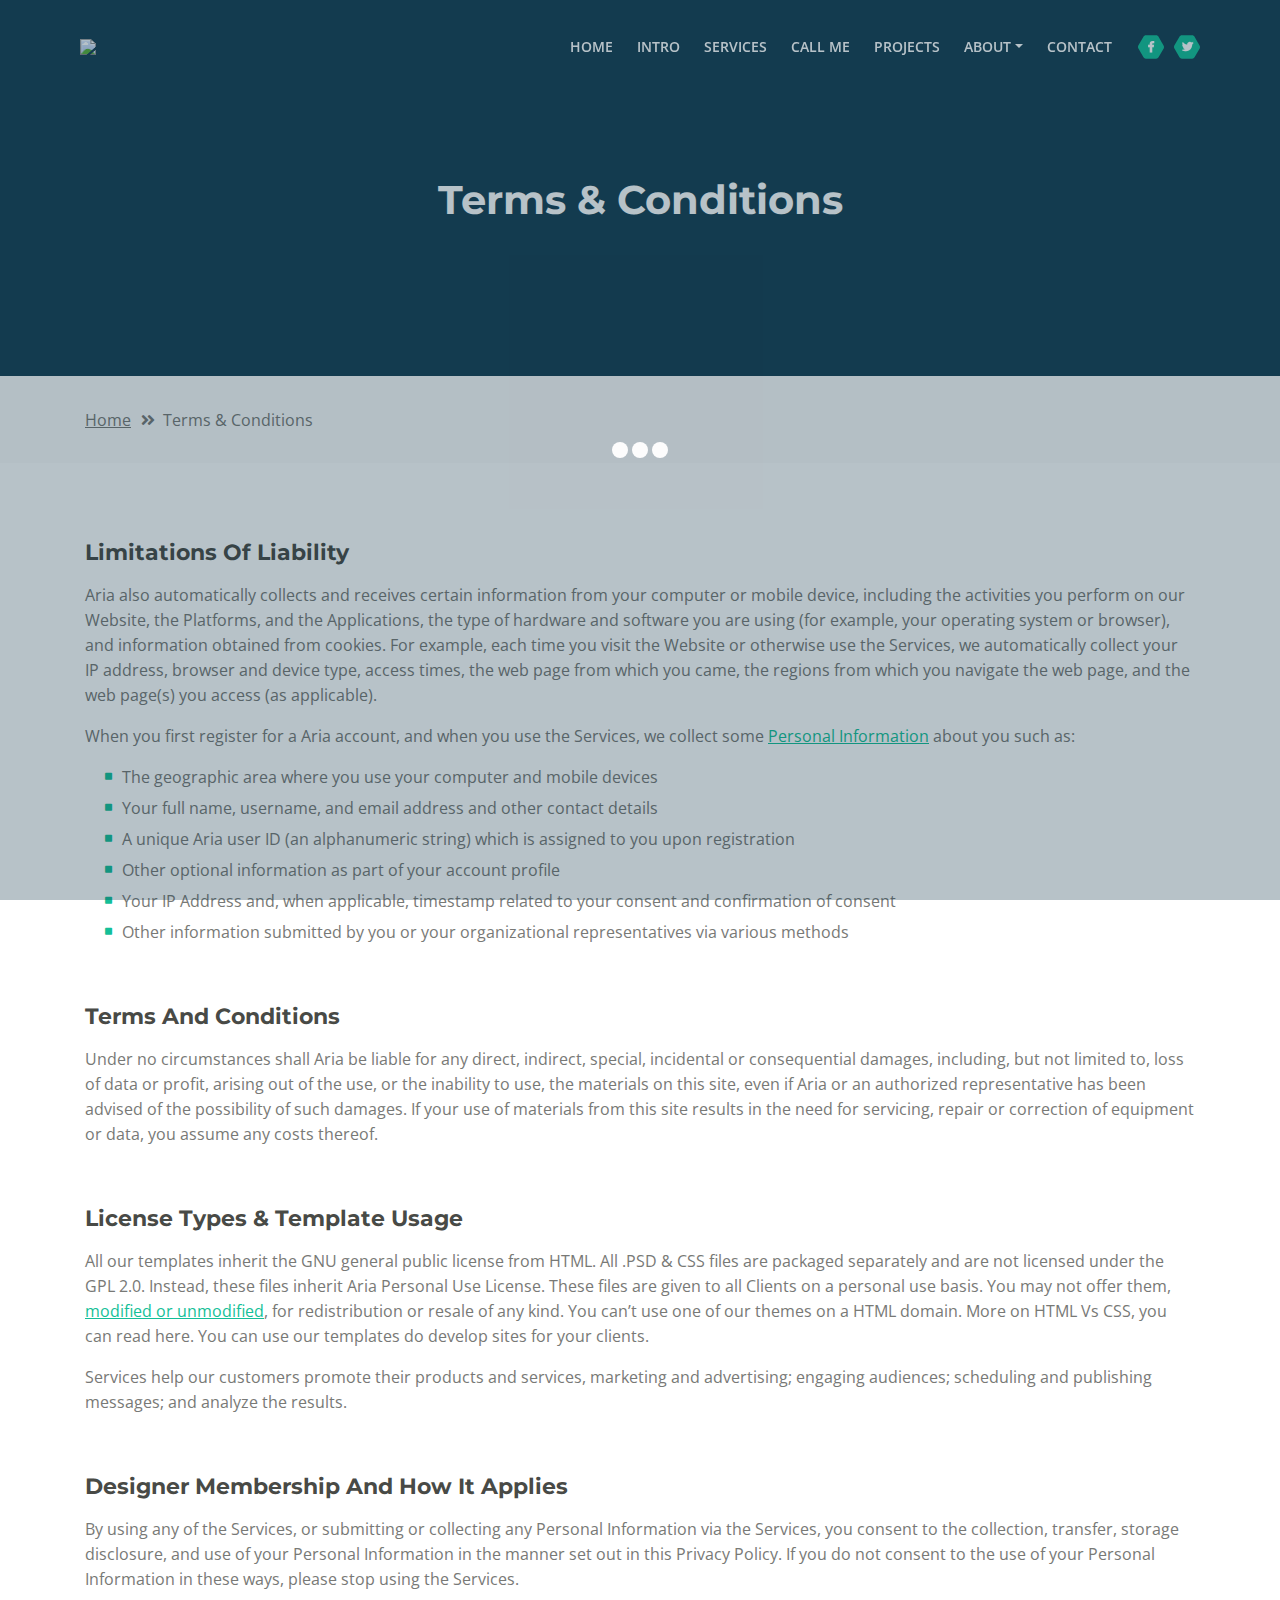
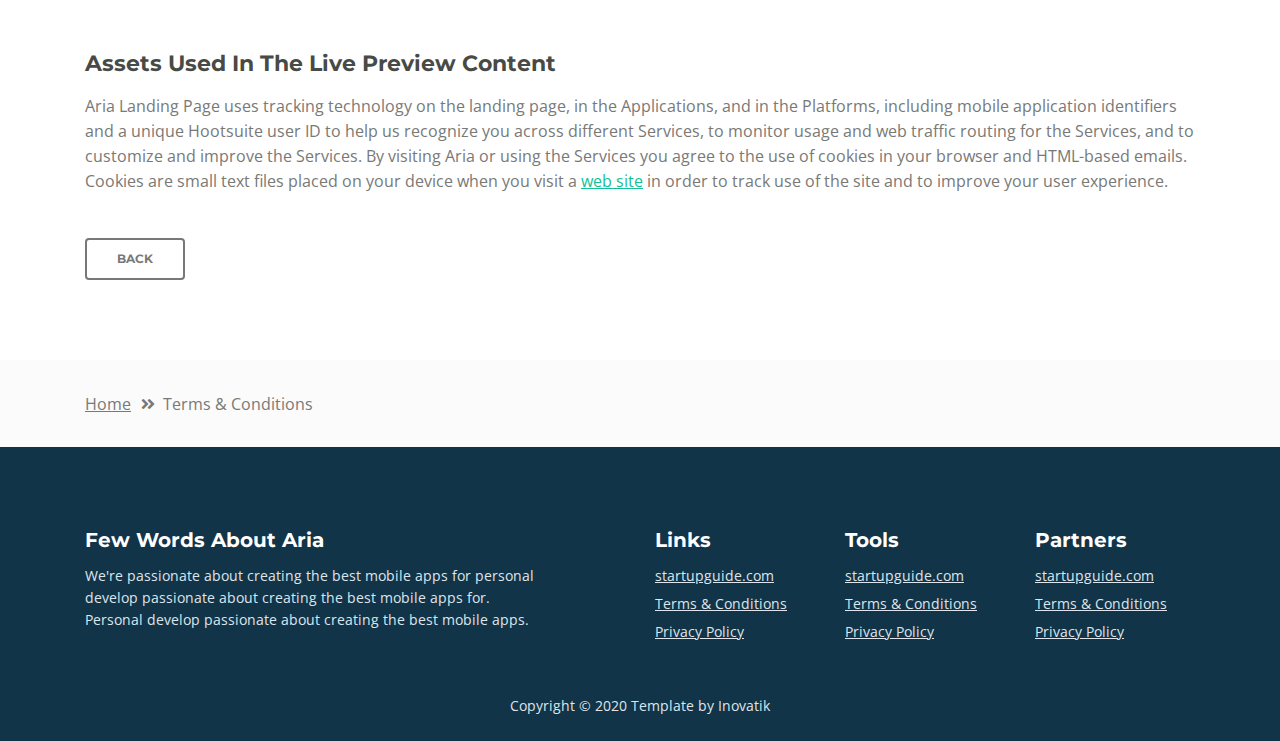
==== commit 3ade245f: "Update terms-conditions.html" ====
--- a/terms-conditions.html
+++ b/terms-conditions.html
@@ -51,7 +51,7 @@
         <!-- <a class="navbar-brand logo-text page-scroll" href="index.html">Aria</a> -->
 
         <!-- Image Logo -->
-        <a class="navbar-brand logo-image" href="index.html"><img src="images/logo.svg" alt="alternative"></a>
+        <a class="navbar-brand logo-image" href="index.html"><img src="images/logo.mp4" alt="alternative"></a>
         
         <!-- Mobile Menu Toggle Button -->
         <button class="navbar-toggler" type="button" data-toggle="collapse" data-target="#navbarsExampleDefault" aria-controls="navbarsExampleDefault" aria-expanded="false" aria-label="Toggle navigation">
@@ -309,4 +309,4 @@
     <script src="js/validator.min.js"></script> <!-- Validator.js - Bootstrap plugin that validates forms -->
     <script src="js/scripts.js"></script> <!-- Custom scripts -->
 </body>
-</html>+</html>
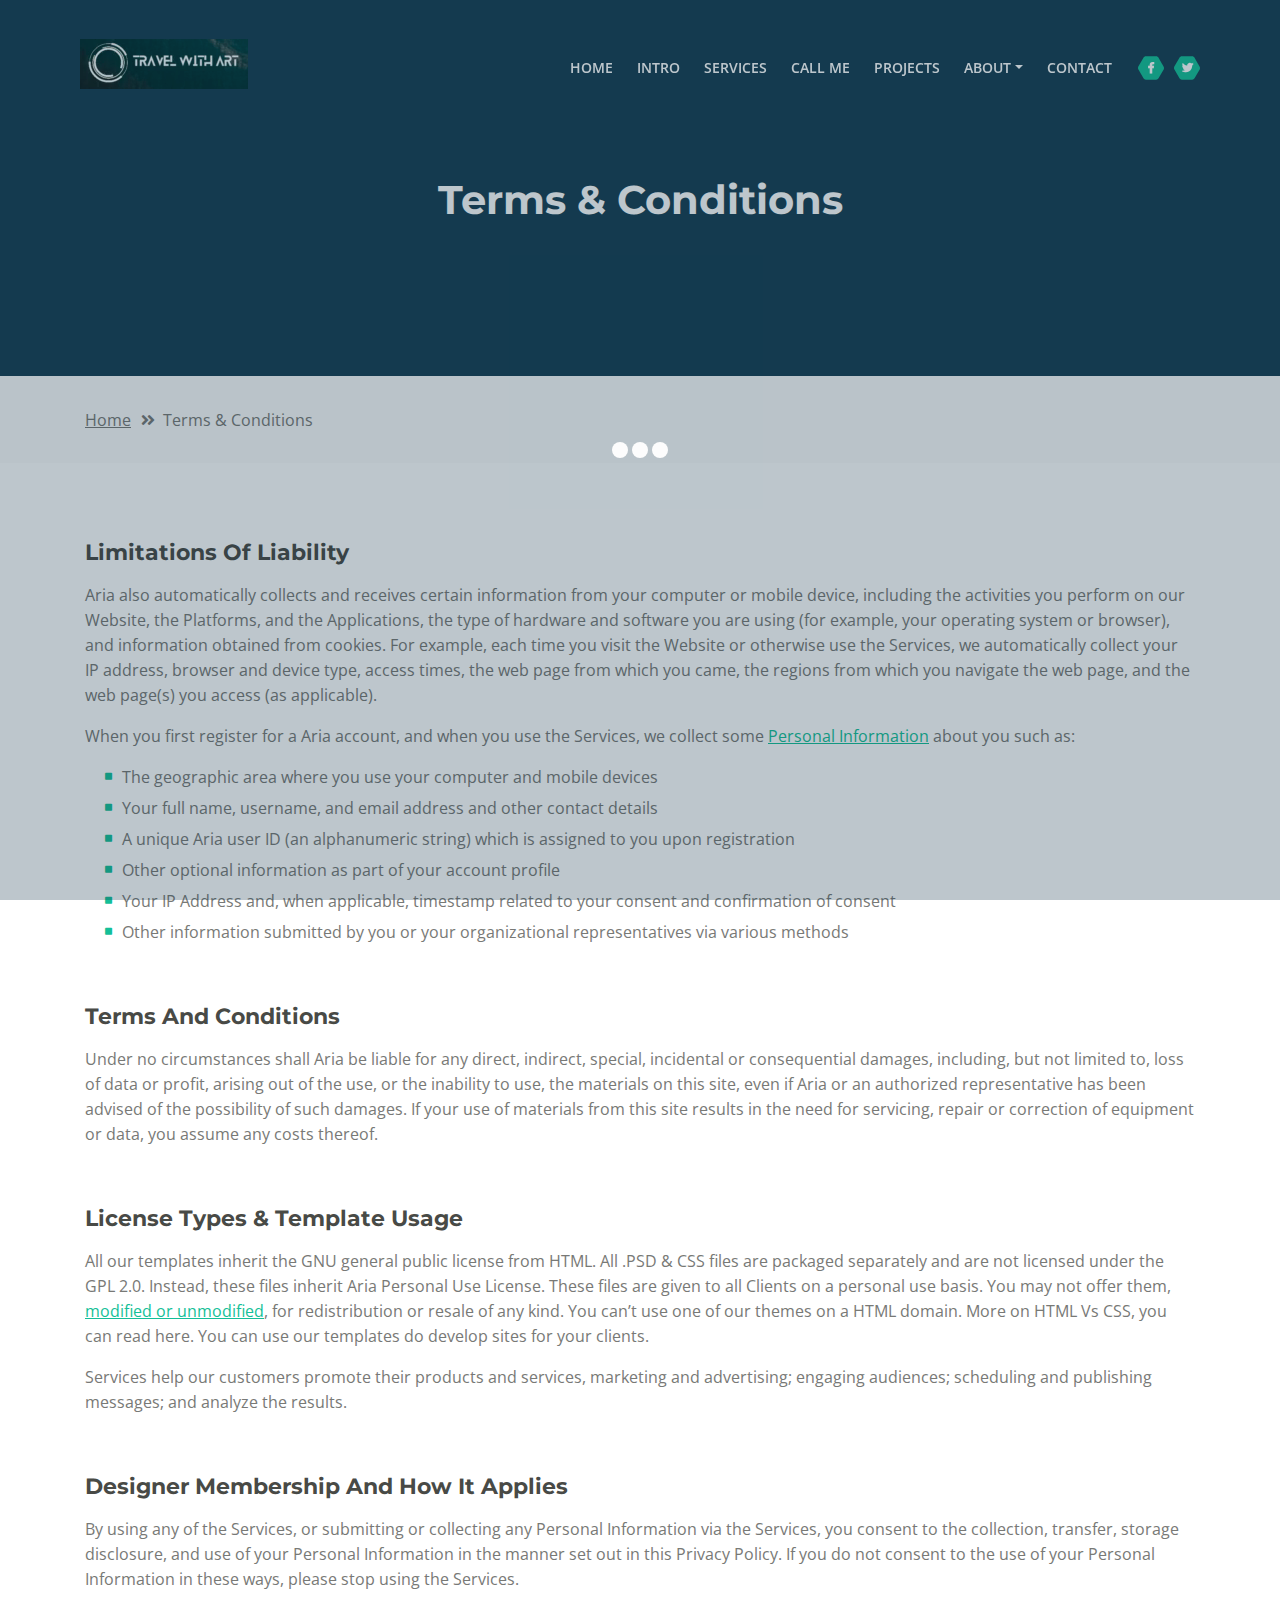
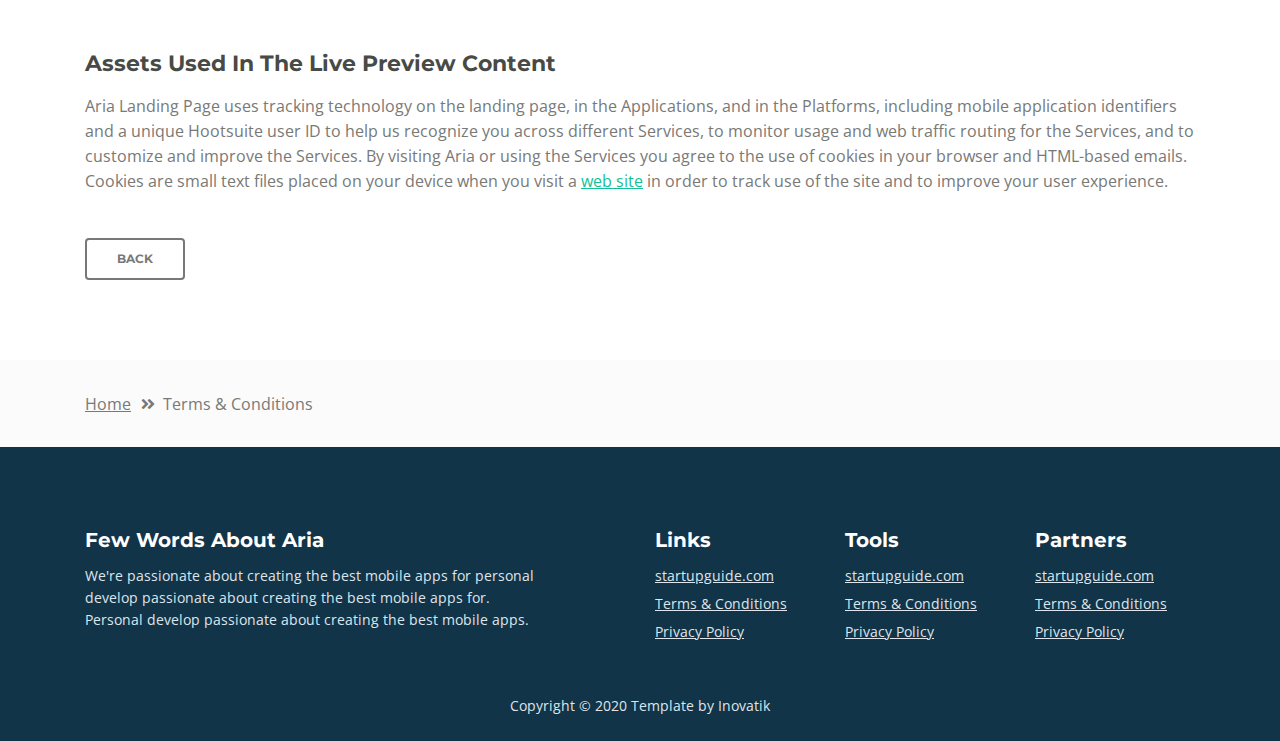
==== commit 1133f145: "Update terms-conditions.html" ====
--- a/terms-conditions.html
+++ b/terms-conditions.html
@@ -51,7 +51,7 @@
         <!-- <a class="navbar-brand logo-text page-scroll" href="index.html">Aria</a> -->
 
         <!-- Image Logo -->
-        <a class="navbar-brand logo-image" href="index.html"><img src="images/logo.mp4" alt="alternative"></a>
+        <a class="navbar-brand logo-image" href="index.html"><video autoplay loop src="images/logo.mp4" alt="alternative"></a>
         
         <!-- Mobile Menu Toggle Button -->
         <button class="navbar-toggler" type="button" data-toggle="collapse" data-target="#navbarsExampleDefault" aria-controls="navbarsExampleDefault" aria-expanded="false" aria-label="Toggle navigation">
